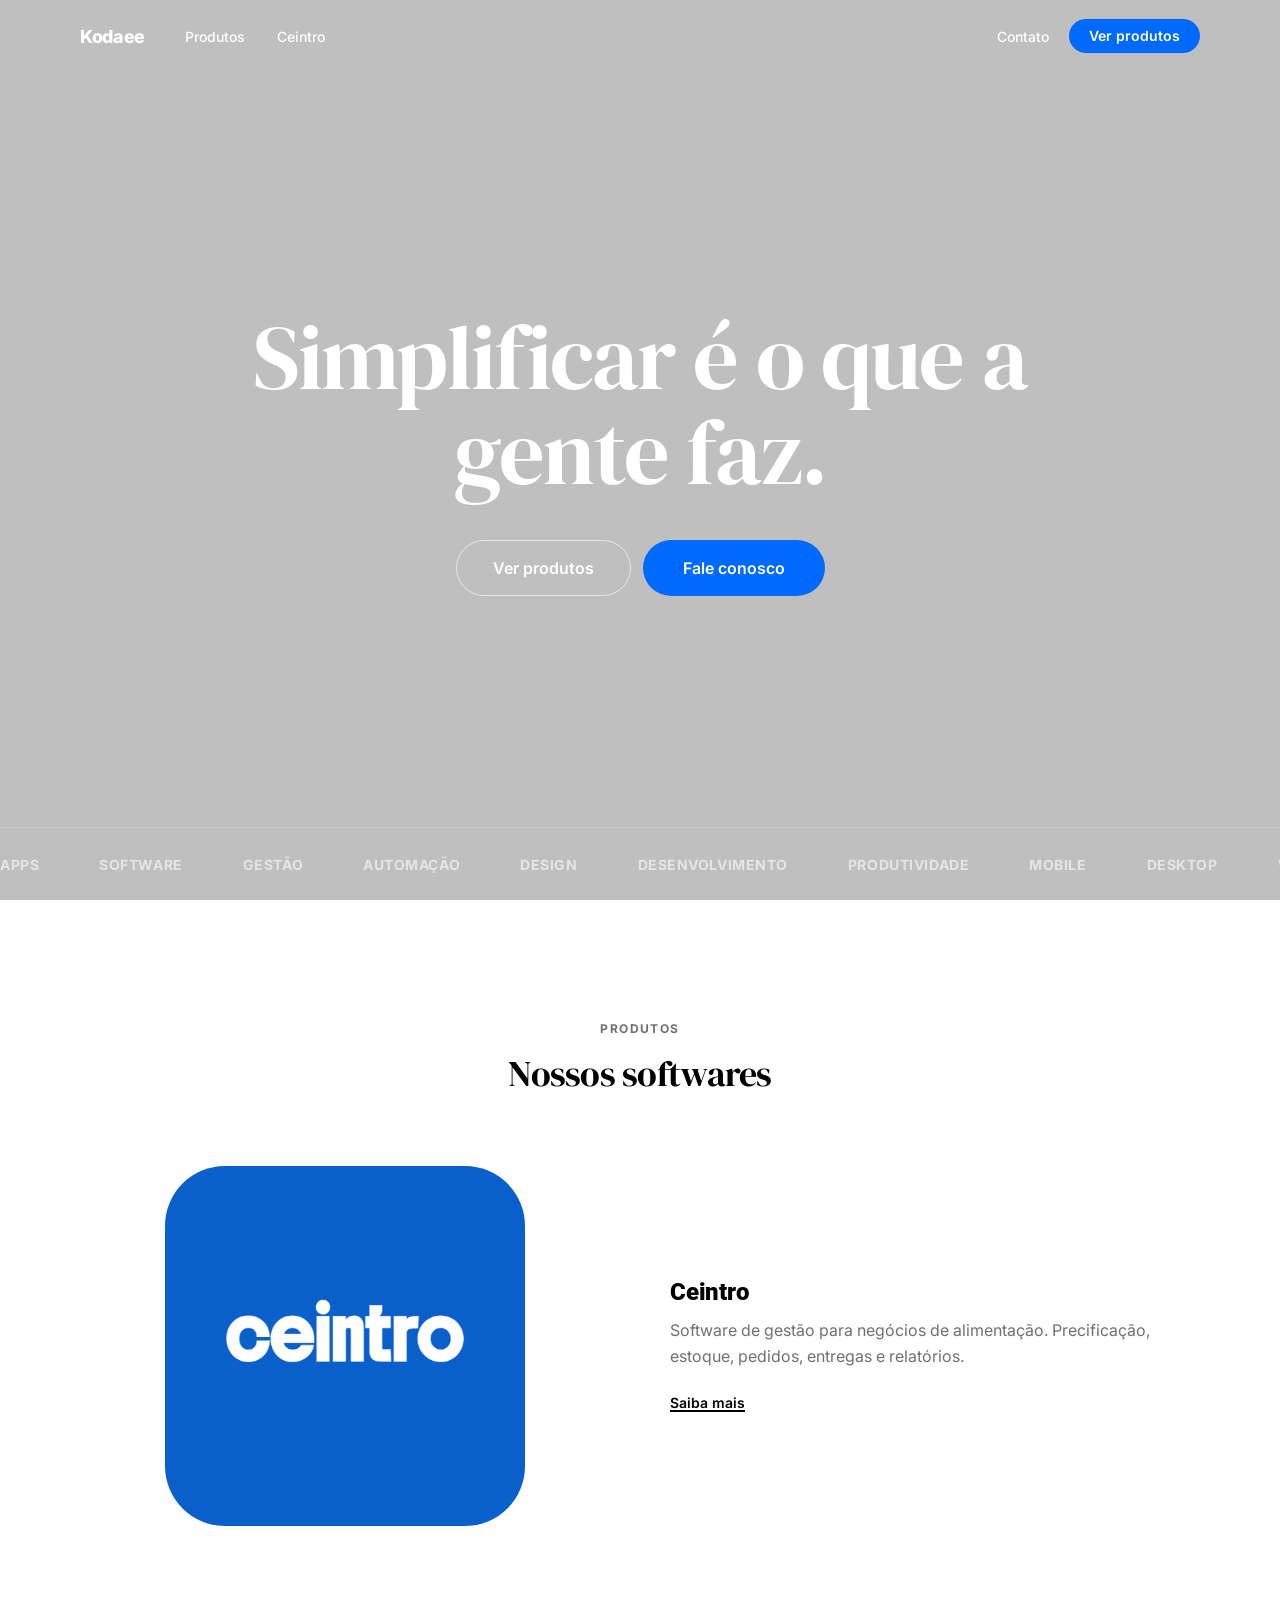
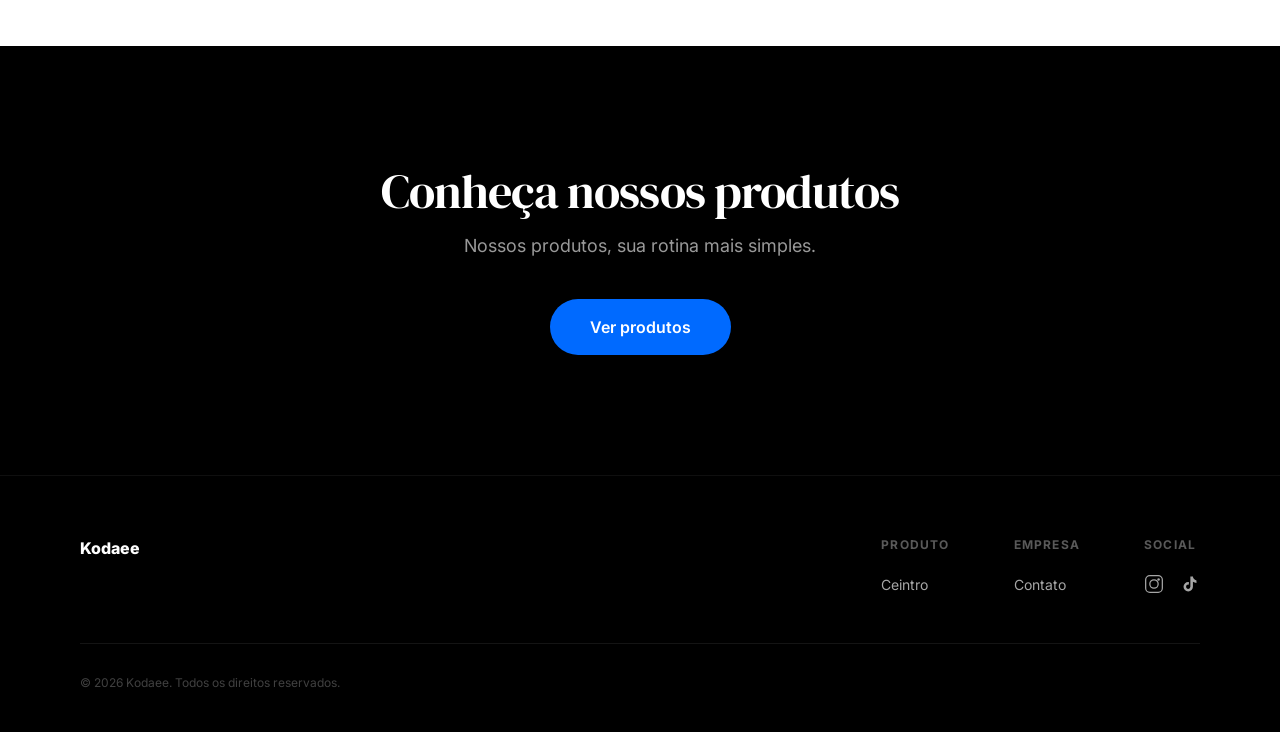
==== index.html @ 7d0c93bc "changed ui" ====
<!DOCTYPE html>
<html lang="pt-BR">
<head>
  <meta charset="UTF-8">
  <meta name="viewport" content="width=device-width, initial-scale=1.0">
  <title>Kodaee - Software que facilita sua rotina</title>
  <meta name="description" content="A Kodaee cria software prático para quem precisa de ferramentas simples que funcionam. Do negócio ao uso pessoal, sem complicação.">
  <meta name="keywords" content="Kodaee, software, aplicativos, ferramentas, Ceintro, gestão, produtividade">
  <meta name="google-site-verification" content="Rf4N8eSs5ReoQbQ1ywu6VXa-GkCHYGlrph3yNA324PM" />
  <link rel="canonical" href="https://kodaee.com/">
  <meta property="og:type" content="website">
  <meta property="og:url" content="https://kodaee.com/">
  <meta property="og:title" content="Kodaee - Software que facilita sua rotina">
  <meta property="og:description" content="A Kodaee cria software prático para quem precisa de ferramentas simples que funcionam.">
  <meta property="og:image" content="https://kodaee.com/assets/logo-kodaee.png">
  <meta name="twitter:card" content="summary_large_image">
  <meta name="twitter:title" content="Kodaee - Software que facilita sua rotina">
  <meta name="twitter:description" content="A Kodaee cria software prático para quem precisa de ferramentas simples que funcionam.">
  <meta name="twitter:image" content="https://kodaee.com/assets/logo-kodaee.png">
  <script type="application/ld+json">
  [{
    "@context": "https://schema.org",
    "@type": "Organization",
    "name": "Kodaee",
    "url": "https://kodaee.com",
    "logo": "https://kodaee.com/assets/logo-kodaee.png",
    "description": "A Kodaee cria software prático para quem precisa de ferramentas simples que funcionam."
  },
  {
    "@context": "https://schema.org",
    "@type": "SiteNavigationElement",
    "name": "Ceintro",
    "url": "https://kodaee.com/ceintro.html"
  }]
  </script>
  <link rel="icon" type="image/png" sizes="32x32" href="assets/favicon-32.png">
  <link rel="apple-touch-icon" sizes="180x180" href="assets/favicon-180.png">
  <link href="https://fonts.googleapis.com/css2?family=Boldonse&family=Inter:wght@400;500;600;700;800;900&family=DM+Serif+Display&family=Roboto:wght@400;500;700;900&display=swap" rel="stylesheet">
  <style>
    *, *::before, *::after { margin: 0; padding: 0; box-sizing: border-box; }
    html { font-size: 10px; scroll-behavior: smooth; }
    body {
      font-family: 'Inter', helvetica, arial, sans-serif;
      font-size: 1.6rem;
      color: #000;
      background: #fff;
      -webkit-font-smoothing: antialiased;
      line-height: 1.5;
    }
    a { text-decoration: none; color: inherit; }
    img { max-width: 100%; display: block; }

    /* ===== TOKENS ===== */
    :root {
      --black: #000;
      --white: #fff;
      --neutral-100: #1f1f1f;
      --neutral-300: #707070;
      --neutral-500: #999;
      --neutral-700: #ccc;
      --neutral-800: #e5e5e5;
      --neutral-900: #f7f6f5;
      --blue: #006aff;
      --blue-dark: #0055cc;
      --blue-light: #4a95ff;
      --nav-height: 7.2rem;
      --gutter: 4rem;
      --max-width: 120rem;
      --radius-pill: 10rem;
      --radius-card: 1.6rem;
      --radius-card-lg: 2.4rem;
      --duration: 0.3s;
      --easing: cubic-bezier(.4, 0, .2, 1);
    }

    .container {
      max-width: var(--max-width);
      margin: 0 auto;
      padding: 0 var(--gutter);
    }

    /* ===== NAV (transparent, overlaying hero) ===== */
    .nav {
      position: fixed;
      top: 0;
      left: 0;
      right: 0;
      z-index: 1000;
      height: var(--nav-height);
      display: flex;
      align-items: center;
      background: transparent;
      transition: background var(--duration);
    }
    .nav.scrolled {
      background: rgba(255,255,255,0.97);
      backdrop-filter: blur(10px);
      border-bottom: 1px solid var(--neutral-800);
    }
    .nav.scrolled .nav-logo span,
    .nav.scrolled .nav-links a,
    .nav.scrolled .nav-right > a:not(.Action) { color: var(--black); }
    .nav .container {
      display: flex;
      align-items: center;
      width: 100%;
    }
    .nav-logo {
      display: flex;
      align-items: center;
      gap: 1rem;
      margin-right: 4rem;
    }
    .nav-logo img {
      width: 2.6rem;
      height: 2.6rem;
      border-radius: 0.6rem;
    }
    .nav-logo span {
      font-size: 1.8rem;
      font-weight: 800;
      letter-spacing: -0.02em;
      color: var(--white);
      transition: color var(--duration);
    }
    .nav-links {
      display: flex;
      align-items: center;
      gap: 3.2rem;
      flex: 1;
    }
    .nav-links a {
      font-size: 1.4rem;
      font-weight: 500;
      color: var(--white);
      transition: color var(--duration);
    }
    .nav-links a:hover { opacity: 0.7; }
    .nav.scrolled .nav-links a:hover { color: var(--blue); opacity: 1; }
    .nav-right {
      display: flex;
      align-items: center;
      gap: 2rem;
      margin-left: auto;
    }
    .nav-right > a:not(.Action) {
      font-size: 1.4rem;
      font-weight: 500;
      color: var(--white);
      transition: color var(--duration);
    }
    .nav-right > a:not(.Action):hover { opacity: 0.7; }
    .nav.scrolled .nav-right > a:not(.Action):hover { color: var(--blue); opacity: 1; }

    /* Button styles (Square: Action--button) */
    .Action {
      display: inline-flex;
      align-items: center;
      justify-content: center;
      font-family: inherit;
      font-weight: 600;
      border: none;
      cursor: pointer;
      transition: transform 0.15s var(--easing), background var(--duration), opacity var(--duration);
      line-height: 1;
      white-space: nowrap;
    }
    .Action:hover { transform: scale(1.05); }
    .Action:active { transform: scale(0.95) translateY(5%); opacity: 0.6; }

    .Action--primary {
      background: var(--blue);
      color: var(--white);
      font-size: 1.4rem;
      padding: 1rem 2rem;
      border-radius: var(--radius-pill);
      min-width: 12rem;
    }
    .Action--primary:hover { background: var(--blue-dark); }

    .Action--primary-lg {
      background: var(--blue);
      color: var(--white);
      font-size: 1.6rem;
      padding: 2rem 4rem;
      border-radius: var(--radius-pill);
      min-width: 12rem;
    }
    .Action--primary-lg:hover { background: var(--blue-dark); }

    .Action--alt {
      background: transparent;
      color: var(--white);
      font-size: 1.6rem;
      padding: 2rem 4rem;
      border-radius: var(--radius-pill);
      border: 1px solid rgba(255,255,255,0.35);
    }
    .Action--alt:hover { border-color: var(--white); background: rgba(255,255,255,0.06); }

    .Action--dark {
      background: var(--black);
      color: var(--white);
      font-size: 1.6rem;
      padding: 2rem 4rem;
      border-radius: var(--radius-pill);
      min-width: 12rem;
    }
    .Action--dark:hover { background: var(--neutral-100); }

    .Action--text {
      background: none;
      color: var(--black);
      font-size: 1.4rem;
      padding: 0;
      border-bottom: 2px solid var(--black);
      border-radius: 0;
    }
    .Action--text:hover { color: var(--blue); border-color: var(--blue); transform: none; }
    .Action--text:active { transform: none; }

    /* Burger */
    .nav-burger { display: none; background: none; border: none; cursor: pointer; padding: 0.5rem; }
    .nav-burger span { display: block; width: 2rem; height: 0.2rem; background: var(--white); margin: 0.5rem 0; border-radius: 1px; transition: all var(--duration); }
    .nav.scrolled .nav-burger span { background: var(--black); }
    .nav-burger.open span:first-child { transform: rotate(45deg) translate(0.5rem, 0.5rem); }
    .nav-burger.open span:nth-child(2) { opacity: 0; }
    .nav-burger.open span:last-child { transform: rotate(-45deg) translate(0.5rem, -0.5rem); }

    .nav-mobile {
      display: none; position: fixed; top: var(--nav-height); left: 0; right: 0; bottom: 0;
      background: var(--white); z-index: 999; flex-direction: column;
      padding: 2rem var(--gutter); gap: 0;
      opacity: 0; pointer-events: none; transition: opacity var(--duration);
    }
    .nav-mobile.open { opacity: 1; pointer-events: auto; }
    .nav-mobile a {
      font-size: 2rem; font-weight: 600; padding: 2rem 0;
      border-bottom: 1px solid var(--neutral-800); color: var(--black);
    }

    /* ===== HERO (full-bleed image, serif heading, logo marquee) ===== */
    .Hero {
      position: relative;
      overflow: hidden;
      min-height: 100vh;
      display: flex;
      flex-direction: column;
      color: var(--white);
    }
    .Hero__bg {
      position: absolute;
      inset: 0;
      z-index: 0;
    }
    .Hero__bg img,
    .Hero__bg video {
      width: 100%;
      height: 100%;
      object-fit: cover;
    }
    .Hero__bg::after {
      content: '';
      position: absolute;
      inset: 0;
      background: rgba(0,0,0,0.25);
    }
    .Hero__content {
      position: relative;
      z-index: 2;
      flex: 1;
      display: flex;
      flex-direction: column;
      align-items: center;
      justify-content: center;
      text-align: center;
      padding: 14rem var(--gutter) 6rem;
    }
    .Hero h1 {
      font-family: 'DM Serif Display', Georgia, 'Times New Roman', serif;
      font-size: clamp(4.8rem, 8vw, 9rem);
      font-weight: 400;
      line-height: 1.05;
      letter-spacing: -0.02em;
      margin-bottom: 4rem;
      max-width: 100rem;
    }
    .Hero__ctas {
      display: flex;
      gap: 1.2rem;
      justify-content: center;
      flex-wrap: wrap;
    }
    .Hero__cta-outline {
      display: inline-flex;
      align-items: center;
      justify-content: center;
      font-family: inherit;
      font-size: 1.6rem;
      font-weight: 600;
      color: var(--white);
      background: transparent;
      border: 1.5px solid rgba(255,255,255,0.6);
      padding: 1.6rem 3.6rem;
      border-radius: var(--radius-pill);
      transition: transform 0.15s, background var(--duration), border-color var(--duration);
      line-height: 1;
    }
    .Hero__cta-outline:hover { background: rgba(255,255,255,0.12); border-color: var(--white); transform: scale(1.05); }
    .Hero__cta-outline:active { transform: scale(0.95); }

    /* Logo marquee at hero bottom */
    .Hero__marquee {
      position: relative;
      z-index: 2;
      padding: 2.4rem 0;
      overflow: hidden;
      white-space: nowrap;
      border-top: 1px solid rgba(255,255,255,0.15);
    }
    .Hero__marquee-track {
      display: inline-flex;
      align-items: center;
      gap: 6rem;
      animation: heroMarquee 30s linear infinite;
    }
    .Hero__marquee-track span {
      font-size: 1.4rem;
      font-weight: 700;
      color: rgba(255,255,255,0.6);
      letter-spacing: 0.04em;
      text-transform: uppercase;
      flex-shrink: 0;
    }
    @keyframes heroMarquee {
      0% { transform: translateX(0); }
      100% { transform: translateX(-50%); }
    }

    /* ===== SECTION EXPLORER (Square: ContentExplorerAccordion - eyebrow, heading, accordion+image) ===== */
    .Section {
      padding: 12rem 0;
    }
    .Section--accent {
      background: var(--neutral-900);
    }
    .Section--dark {
      background: var(--black);
      color: var(--white);
    }
    .Section__header {
      text-align: center;
      margin-bottom: 7.2rem;
    }
    .Section__header--left {
      text-align: left;
    }

    .EyebrowText {
      font-size: 1.2rem;
      font-weight: 700;
      text-transform: uppercase;
      letter-spacing: 0.12em;
      color: var(--neutral-300);
      margin-bottom: 1.6rem;
      display: block;
    }
    .Section--dark .EyebrowText { color: var(--neutral-500); }

    .Text--600 {
      font-family: 'DM Serif Display', Georgia, serif;
      font-size: clamp(2.4rem, 4vw, 3.6rem);
      font-weight: 400;
      letter-spacing: -0.02em;
      line-height: 1.1;
    }
    .Text--700 {
      font-family: 'DM Serif Display', Georgia, serif;
      font-size: clamp(3.2rem, 5vw, 4.8rem);
      font-weight: 400;
      letter-spacing: -0.02em;
      line-height: 1.05;
    }
    .Text--300 {
      font-family: 'DM Serif Display', Georgia, serif;
      font-size: 2.4rem;
      font-weight: 400;
      letter-spacing: -0.01em;
      line-height: 1.2;
    }
    .Text--200 {
      font-size: 1.8rem;
      font-weight: 700;
      letter-spacing: -0.01em;
      line-height: 1.3;
    }
    .Text--100 {
      font-size: 1.6rem;
      line-height: 1.5;
    }
    .Text--50 {
      font-size: 1.2rem;
      line-height: 1.5;
    }


    /* ===== CLOSING CTA ===== */
    .ClosingCta {
      padding: 12rem 0;
      text-align: center;
    }
    /* ===== PRODUCT CARD ===== */
    .ProductCard {
      display: grid;
      grid-template-columns: 1fr 1fr;
      gap: 6rem;
      align-items: center;
    }
    .ProductCard__img {
      display: flex;
      align-items: center;
      justify-content: center;
    }
    .ProductCard__img img {
      width: 36rem;
      height: 36rem;
      border-radius: 6rem;
    }
    .ProductCard__body p {
      font-size: 1.6rem;
      color: var(--neutral-300);
      line-height: 1.6;
      margin: 1.2rem 0 2rem;
      max-width: 50rem;
    }

    .ClosingCta h2 { margin-bottom: 1.6rem; }
    .ClosingCta p {
      font-size: 1.8rem;
      color: var(--neutral-500);
      margin-bottom: 4rem;
    }

    /* ===== FOOTER (Square: dark, columns) ===== */
    .Footer {
      background: var(--black);
      color: var(--white);
      padding: 6rem 0 4rem;
      border-top: 1px solid rgba(255,255,255,0.06);
    }
    .Footer__top {
      display: flex;
      justify-content: space-between;
      align-items: flex-start;
      padding-bottom: 4rem;
      border-bottom: 1px solid rgba(255,255,255,0.08);
      margin-bottom: 3rem;
    }
    .Footer__brand { display: flex; align-items: center; gap: 1rem; }
    .Footer__brand img { width: 2.4rem; height: 2.4rem; border-radius: 0.6rem; }
    .Footer__brand span { font-weight: 800; font-size: 1.6rem; }
    .Footer__cols { display: flex; gap: 6.4rem; }
    .Footer__col h4 {
      font-size: 1.2rem; font-weight: 700; text-transform: uppercase;
      letter-spacing: 0.1em; color: rgba(255,255,255,0.35); margin-bottom: 1.6rem;
    }
    .Footer__col a {
      display: block; font-size: 1.4rem; color: rgba(255,255,255,0.65);
      padding: 0.4rem 0; transition: color var(--duration);
    }
    .Footer__col a:hover { color: var(--white); }
    .Footer__social {
      display: flex;
      gap: 1.6rem;
    }
    .Footer__social a {
      color: rgba(255,255,255,0.65);
      transition: color var(--duration);
    }
    .Footer__social a:hover { color: var(--white); }
    .Footer__copy { font-size: 1.2rem; color: rgba(255,255,255,0.25); }

    /* ===== FADE IN ===== */
    .fade-in {
      opacity: 0;
      transform: translateX(-6rem);
      transition: opacity 1.6s cubic-bezier(0.16, 1, 0.3, 1), transform 1.6s cubic-bezier(0.16, 1, 0.3, 1);
    }
    .fade-in.visible {
      opacity: 1;
      transform: translateY(0);
    }

    /* ===== RESPONSIVE ===== */
    @media (max-width: 1024px) {
      :root { --gutter: 3rem; }
    }
    @media (max-width: 740px) {
      :root { --gutter: 2rem; }
      .nav-links, .nav-right > a:not(.Action) { display: none; }
      .nav-burger { display: block; }
      .nav-mobile { display: flex; }
      .Hero h1 { font-size: 3.6rem; }
      .Hero__content { padding: 12rem 2rem 4rem; }
      .ProductCard { grid-template-columns: 1fr; text-align: center; }
      .ProductCard__img { justify-self: center; }
      .ProductCard__img img { width: 14rem; height: 14rem; border-radius: 3rem; }
      .Footer__top { flex-direction: column; gap: 3.2rem; }
      .Footer__cols { flex-wrap: wrap; gap: 3.2rem; }
    }
    @media (max-width: 374px) {
      .Hero h1 { font-size: 3.2rem; }
      .Hero__ctas { flex-direction: column; }
      .Hero__ctas a { width: 100%; text-align: center; justify-content: center; }
    }
  </style>
</head>
<body>

  <!-- NAV -->
  <nav class="nav">
    <div class="container">
      <a href="index.html" class="nav-logo">
        <span>Kodaee</span>
      </a>
      <div class="nav-links">
        <a href="#produtos">Produtos</a>
        <a href="ceintro.html">Ceintro</a>
      </div>
      <div class="nav-right">
        <a href="mailto:suporte@kodaee.com">Contato</a>
        <a href="#produtos" class="Action Action--primary">Ver produtos</a>
        <button class="nav-burger" id="burger" aria-label="Menu"><span></span><span></span><span></span></button>
      </div>
    </div>
  </nav>

  <div class="nav-mobile" id="mob">
    <a href="#produtos">Produtos</a>
    <a href="ceintro.html">Ceintro</a>
    <a href="mailto:suporte@kodaee.com">Contato</a>
  </div>

  <!-- HERO -->
  <section class="Hero">
    <div class="Hero__bg">
      <video autoplay muted loop playsinline>
        <source src="assets/herovideo.mp4" type="video/mp4">
      </video>
    </div>
    <div class="Hero__content">
      <h1>Simplificar é o que a gente faz.</h1>
      <div class="Hero__ctas">
        <a href="#produtos" class="Hero__cta-outline">Ver produtos</a>
        <a href="mailto:suporte@kodaee.com" class="Action Action--primary-lg">Fale conosco</a>
      </div>
    </div>
    <div class="Hero__marquee">
      <div class="Hero__marquee-track">
        <span>Apps</span>
        <span>Software</span>
        <span>Gestão</span>
        <span>Automação</span>
        <span>Design</span>
        <span>Desenvolvimento</span>
        <span>Produtividade</span>
        <span>Mobile</span>
        <span>Desktop</span>
        <span>Web</span>
        <span>Integração</span>
        <span>Dados</span>
        <!-- duplicate -->
        <span>Apps</span>
        <span>Software</span>
        <span>Gestão</span>
        <span>Automação</span>
        <span>Design</span>
        <span>Desenvolvimento</span>
        <span>Produtividade</span>
        <span>Mobile</span>
        <span>Desktop</span>
        <span>Web</span>
        <span>Integração</span>
        <span>Dados</span>
      </div>
    </div>
  </section>

  <!-- PRODUCTS -->
  <section class="Section" id="produtos">
    <div class="container">
      <div class="Section__header fade-in">
        <span class="EyebrowText">Produtos</span>
        <h2 class="Text--600">Nossos softwares</h2>
      </div>

      <div class="ProductCard fade-in">
        <div class="ProductCard__img">
          <img src="assets/logo.png" alt="Ceintro">
        </div>
        <div class="ProductCard__body">
          <h3 class="Text--300" style="font-family:'Roboto',sans-serif; font-weight:900;">Ceintro</h3>
          <p>Software de gestão para negócios de alimentação. Precificação, estoque, pedidos, entregas e relatórios.</p>
          <a href="ceintro.html" class="Action Action--text">Saiba mais</a>
        </div>
      </div>

    </div>
  </section>

  <!-- CLOSING CTA -->
  <section class="Section Section--dark ClosingCta">
    <div class="container">
      <h2 class="Text--700 fade-in">Conheça nossos produtos</h2>
      <p class="fade-in">Nossos produtos, sua rotina mais simples.</p>
      <a href="#produtos" class="Action Action--primary-lg fade-in">Ver produtos</a>
    </div>
  </section>

  <!-- FOOTER -->
  <footer class="Footer">
    <div class="container">
      <div class="Footer__top">
        <div class="Footer__brand">
          <span>Kodaee</span>
        </div>
        <div class="Footer__cols">
          <div class="Footer__col">
            <h4>Produto</h4>
            <a href="ceintro.html">Ceintro</a>
          </div>
          <div class="Footer__col">
            <h4>Empresa</h4>
            <a href="mailto:suporte@kodaee.com">Contato</a>
          </div>
          <div class="Footer__col">
            <h4>Social</h4>
            <div class="Footer__social">
              <a href="#" aria-label="Instagram">
                <svg width="20" height="20" viewBox="0 0 24 24" fill="none" stroke="currentColor" stroke-width="1.5" stroke-linecap="round" stroke-linejoin="round"><rect x="2" y="2" width="20" height="20" rx="5"/><circle cx="12" cy="12" r="5"/><circle cx="17.5" cy="6.5" r="1.5" fill="currentColor" stroke="none"/></svg>
              </a>
              <a href="#" aria-label="TikTok">
                <svg width="20" height="20" viewBox="0 0 24 24" fill="currentColor"><path d="M16.6 5.82A4.28 4.28 0 0 1 15.54 3h-3.09v12.4a2.59 2.59 0 0 1-2.59 2.5c-1.43 0-2.59-1.16-2.59-2.59a2.59 2.59 0 0 1 2.59-2.59c.27 0 .53.04.78.12V9.7a5.63 5.63 0 0 0-.78-.05A5.64 5.64 0 0 0 4.22 15.3a5.64 5.64 0 0 0 5.64 5.64 5.64 5.64 0 0 0 5.64-5.64V9.41a7.33 7.33 0 0 0 4.28 1.38V7.7a4.28 4.28 0 0 1-3.18-1.88z"/></svg>
              </a>
            </div>
          </div>
        </div>
      </div>
      <p class="Footer__copy">&copy; 2026 Kodaee. Todos os direitos reservados.</p>
    </div>
  </footer>

  <script>
    document.querySelectorAll('a[href^="#"]').forEach(a => {
      a.addEventListener('click', function(e) {
        e.preventDefault();
        const t = document.querySelector(this.getAttribute('href'));
        if (t) t.scrollIntoView({ behavior: 'smooth', block: 'start' });
        document.getElementById('mob').classList.remove('open');
        document.getElementById('burger').classList.remove('open');
      });
    });
    document.getElementById('burger').addEventListener('click', function() {
      this.classList.toggle('open');
      document.getElementById('mob').classList.toggle('open');
    });
    // Fade in
    const obs = new IntersectionObserver(es => {
      es.forEach(e => { if (e.isIntersecting) e.target.classList.add('visible'); });
    }, { threshold: 0.1 });
    document.querySelectorAll('.fade-in').forEach(el => obs.observe(el));

    // Nav scroll
    window.addEventListener('scroll', function() {
      document.querySelector('.nav').classList.toggle('scrolled', window.scrollY > 80);
    });
  </script>
</body>
</html>
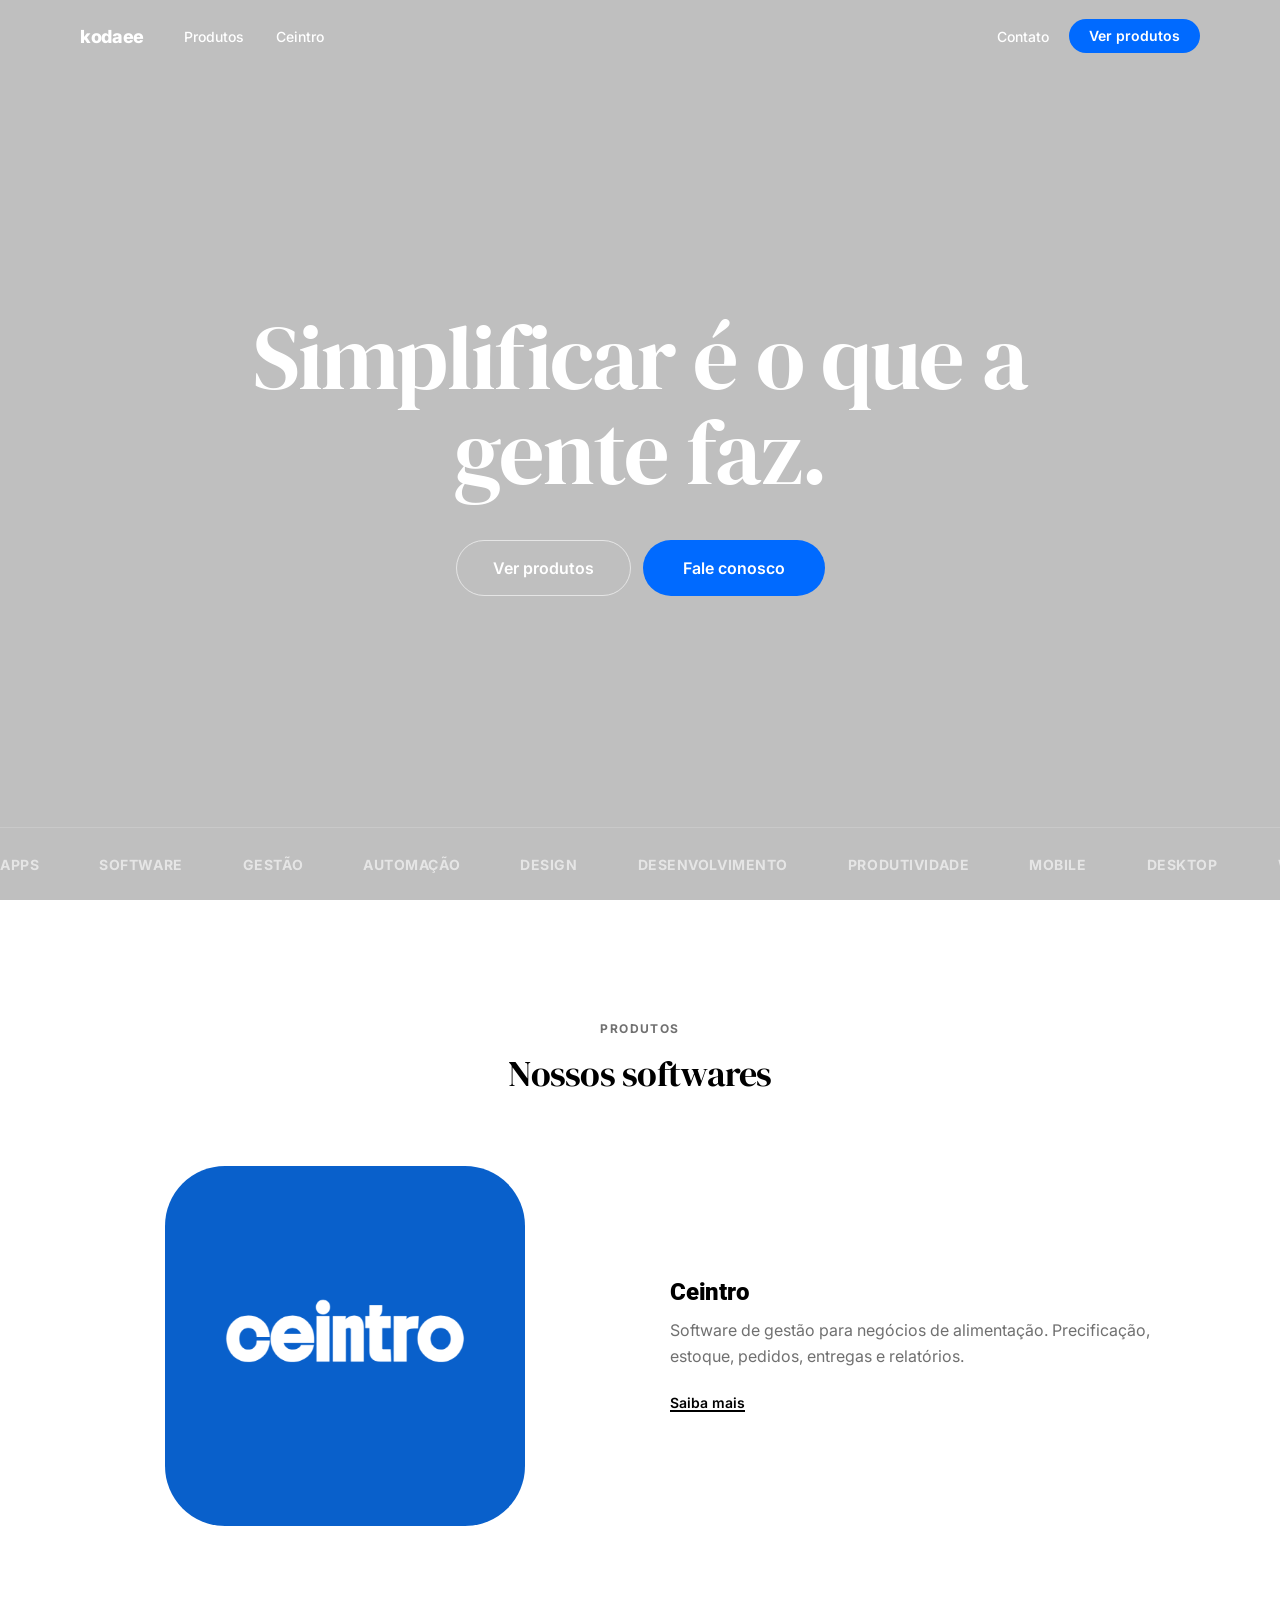
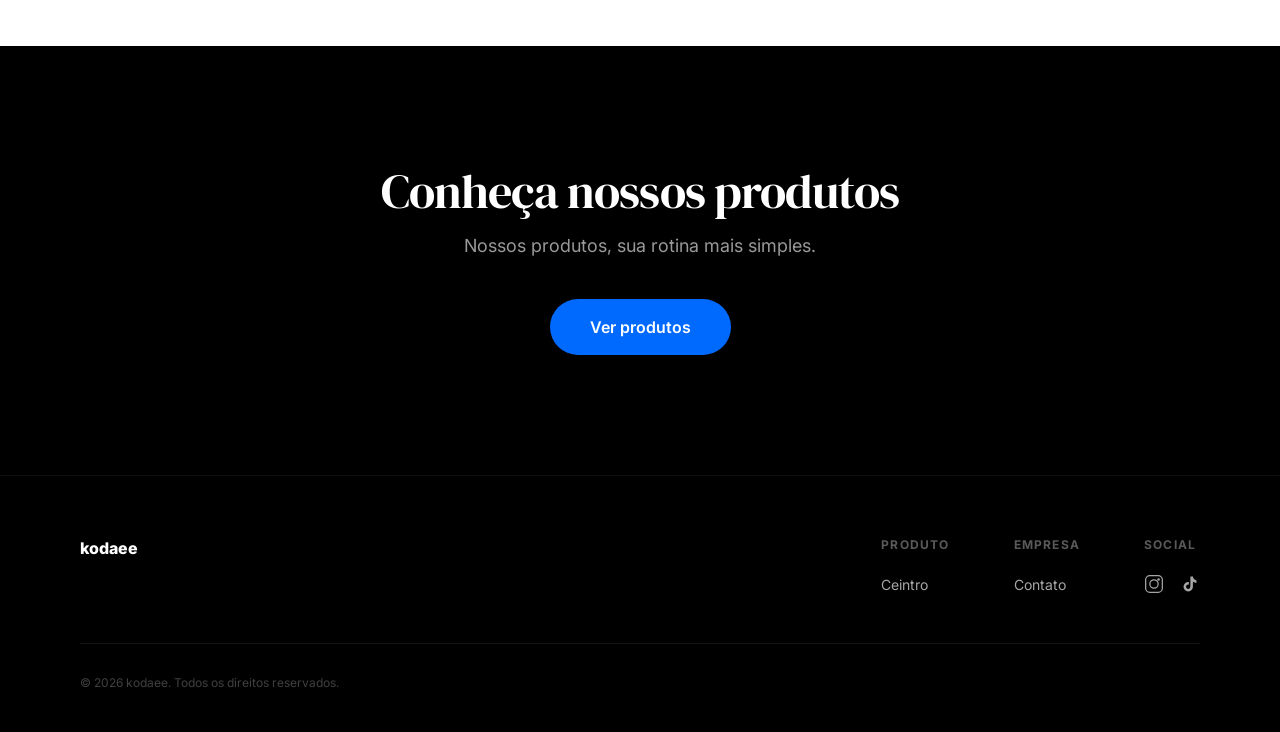
==== commit d148da67: "updated favicon" ====
--- a/index.html
+++ b/index.html
@@ -521,7 +521,7 @@
   <nav class="nav">
     <div class="container">
       <a href="index.html" class="nav-logo">
-        <span>Kodaee</span>
+        <span>kodaee</span>
       </a>
       <div class="nav-links">
         <a href="#produtos">Produtos</a>
@@ -544,7 +544,7 @@
   <!-- HERO -->
   <section class="Hero">
     <div class="Hero__bg">
-      <video autoplay muted loop playsinline>
+      <video autoplay muted loop playsinline preload="auto">
         <source src="assets/herovideo.mp4" type="video/mp4">
       </video>
     </div>
@@ -596,7 +596,7 @@
 
       <div class="ProductCard fade-in">
         <div class="ProductCard__img">
-          <img src="assets/logo.png" alt="Ceintro">
+          <img src="assets/logo.png" alt="Ceintro" loading="lazy" decoding="async">
         </div>
         <div class="ProductCard__body">
           <h3 class="Text--300" style="font-family:'Roboto',sans-serif; font-weight:900;">Ceintro</h3>
@@ -622,7 +622,7 @@
     <div class="container">
       <div class="Footer__top">
         <div class="Footer__brand">
-          <span>Kodaee</span>
+          <span>kodaee</span>
         </div>
         <div class="Footer__cols">
           <div class="Footer__col">
@@ -646,7 +646,7 @@
           </div>
         </div>
       </div>
-      <p class="Footer__copy">&copy; 2026 Kodaee. Todos os direitos reservados.</p>
+      <p class="Footer__copy">&copy; 2026 kodaee. Todos os direitos reservados.</p>
     </div>
   </footer>
 
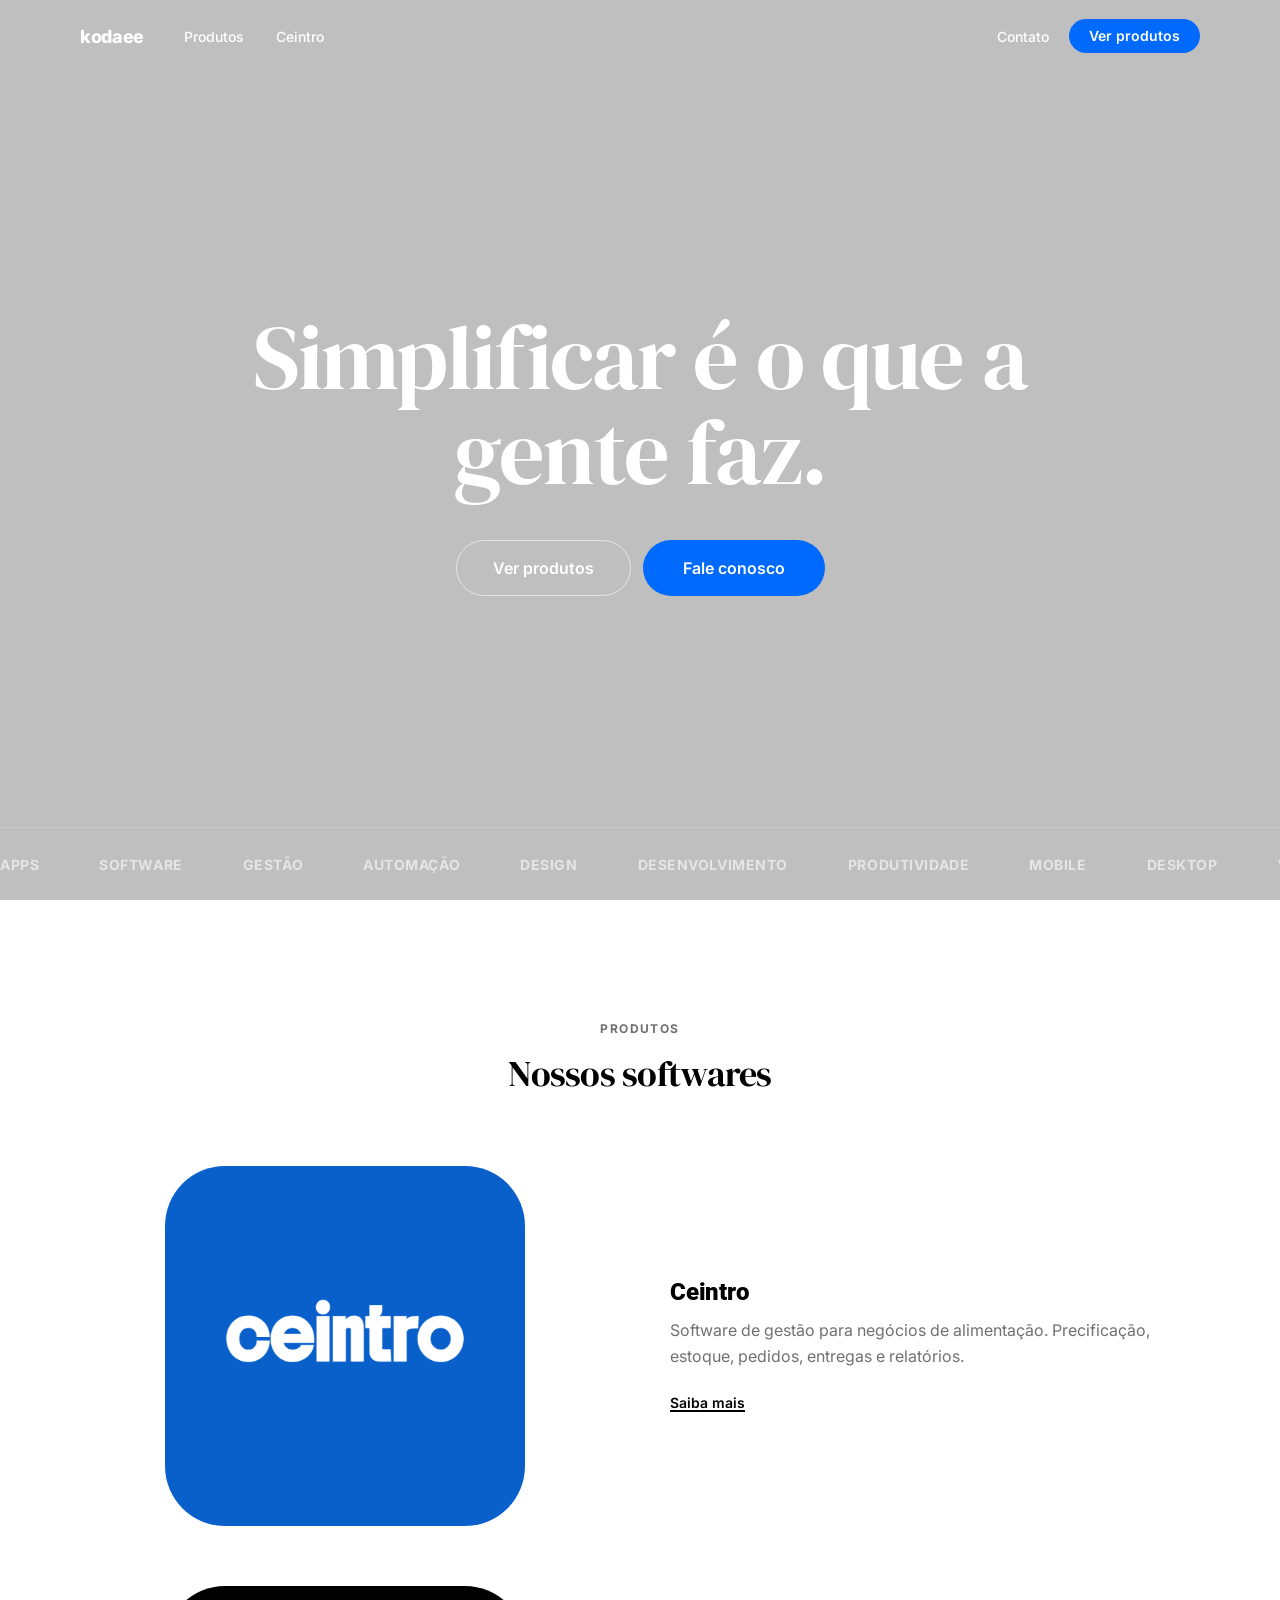
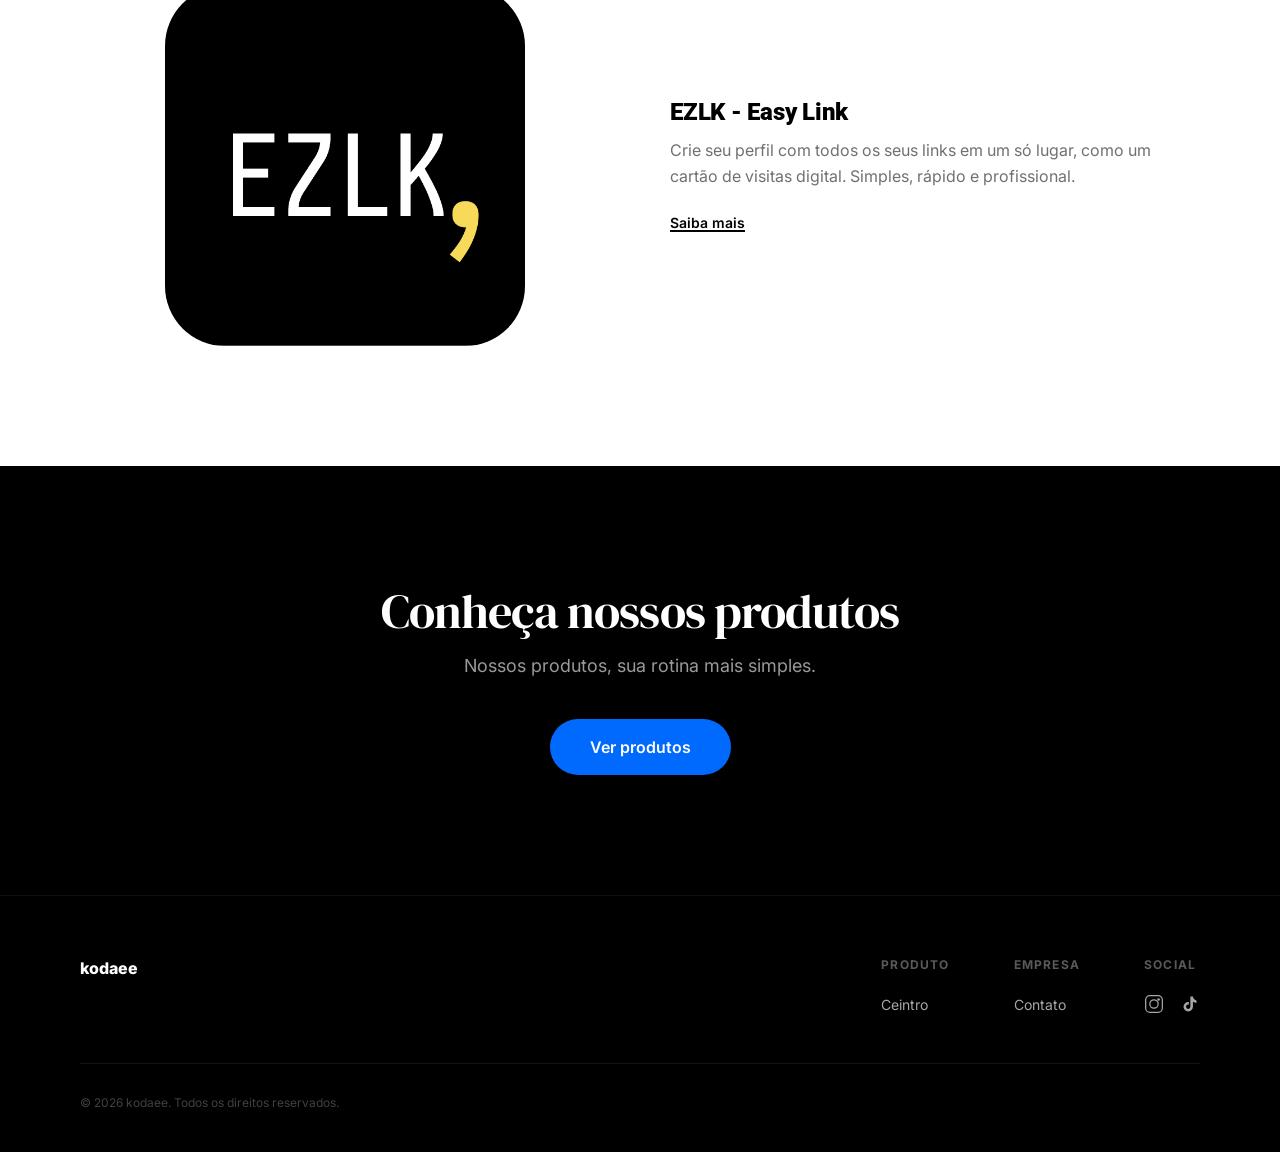
==== commit be281d4b: "added ezlk" ====
--- a/index.html
+++ b/index.html
@@ -33,8 +33,8 @@
     "url": "https://kodaee.com/ceintro.html"
   }]
   </script>
-  <link rel="icon" type="image/png" sizes="32x32" href="assets/favicon-32.png">
-  <link rel="apple-touch-icon" sizes="180x180" href="assets/favicon-180.png">
+  <link rel="icon" type="image/png" sizes="32x32" href="assets/favicon-32-v2.png">
+  <link rel="apple-touch-icon" sizes="180x180" href="assets/favicon-180-v2.png">
   <link href="https://fonts.googleapis.com/css2?family=Boldonse&family=Inter:wght@400;500;600;700;800;900&family=DM+Serif+Display&family=Roboto:wght@400;500;700;900&display=swap" rel="stylesheet">
   <style>
     *, *::before, *::after { margin: 0; padding: 0; box-sizing: border-box; }
@@ -415,6 +415,10 @@
       grid-template-columns: 1fr 1fr;
       gap: 6rem;
       align-items: center;
+      margin-bottom: 6rem;
+    }
+    .ProductCard:last-child {
+      margin-bottom: 0;
     }
     .ProductCard__img {
       display: flex;
@@ -605,6 +609,17 @@
         </div>
       </div>
 
+      <div class="ProductCard fade-in">
+        <div class="ProductCard__img">
+          <img src="assets/ezlklogo.png" alt="EZLK - Easy Link" loading="lazy" decoding="async" style="object-fit:cover;">
+        </div>
+        <div class="ProductCard__body">
+          <h3 class="Text--300" style="font-family:'Roboto',sans-serif; font-weight:900;">EZLK - Easy Link</h3>
+          <p>Crie seu perfil com todos os seus links em um só lugar, como um cartão de visitas digital. Simples, rápido e profissional.</p>
+          <a href="https://ezlk.com.br" class="Action Action--text" target="_blank" rel="noopener">Saiba mais</a>
+        </div>
+      </div>
+
     </div>
   </section>
 
@@ -636,10 +651,10 @@
           <div class="Footer__col">
             <h4>Social</h4>
             <div class="Footer__social">
-              <a href="#" aria-label="Instagram">
+              <a href="https://www.instagram.com/kodaee.co/" target="_blank" rel="noopener noreferrer" aria-label="Instagram">
                 <svg width="20" height="20" viewBox="0 0 24 24" fill="none" stroke="currentColor" stroke-width="1.5" stroke-linecap="round" stroke-linejoin="round"><rect x="2" y="2" width="20" height="20" rx="5"/><circle cx="12" cy="12" r="5"/><circle cx="17.5" cy="6.5" r="1.5" fill="currentColor" stroke="none"/></svg>
               </a>
-              <a href="#" aria-label="TikTok">
+              <a href="https://www.tiktok.com/@kodaee.co" target="_blank" rel="noopener noreferrer" aria-label="TikTok">
                 <svg width="20" height="20" viewBox="0 0 24 24" fill="currentColor"><path d="M16.6 5.82A4.28 4.28 0 0 1 15.54 3h-3.09v12.4a2.59 2.59 0 0 1-2.59 2.5c-1.43 0-2.59-1.16-2.59-2.59a2.59 2.59 0 0 1 2.59-2.59c.27 0 .53.04.78.12V9.7a5.63 5.63 0 0 0-.78-.05A5.64 5.64 0 0 0 4.22 15.3a5.64 5.64 0 0 0 5.64 5.64 5.64 5.64 0 0 0 5.64-5.64V9.41a7.33 7.33 0 0 0 4.28 1.38V7.7a4.28 4.28 0 0 1-3.18-1.88z"/></svg>
               </a>
             </div>
@@ -674,6 +689,16 @@
     window.addEventListener('scroll', function() {
       document.querySelector('.nav').classList.toggle('scrolled', window.scrollY > 80);
     });
+
+    // Force autoplay on iOS/iPadOS
+    var heroVideo = document.querySelector('.Hero__bg video');
+    if (heroVideo) {
+      heroVideo.play().catch(function() {});
+      document.addEventListener('touchstart', function once() {
+        heroVideo.play().catch(function() {});
+        document.removeEventListener('touchstart', once);
+      });
+    }
   </script>
 </body>
 </html>
